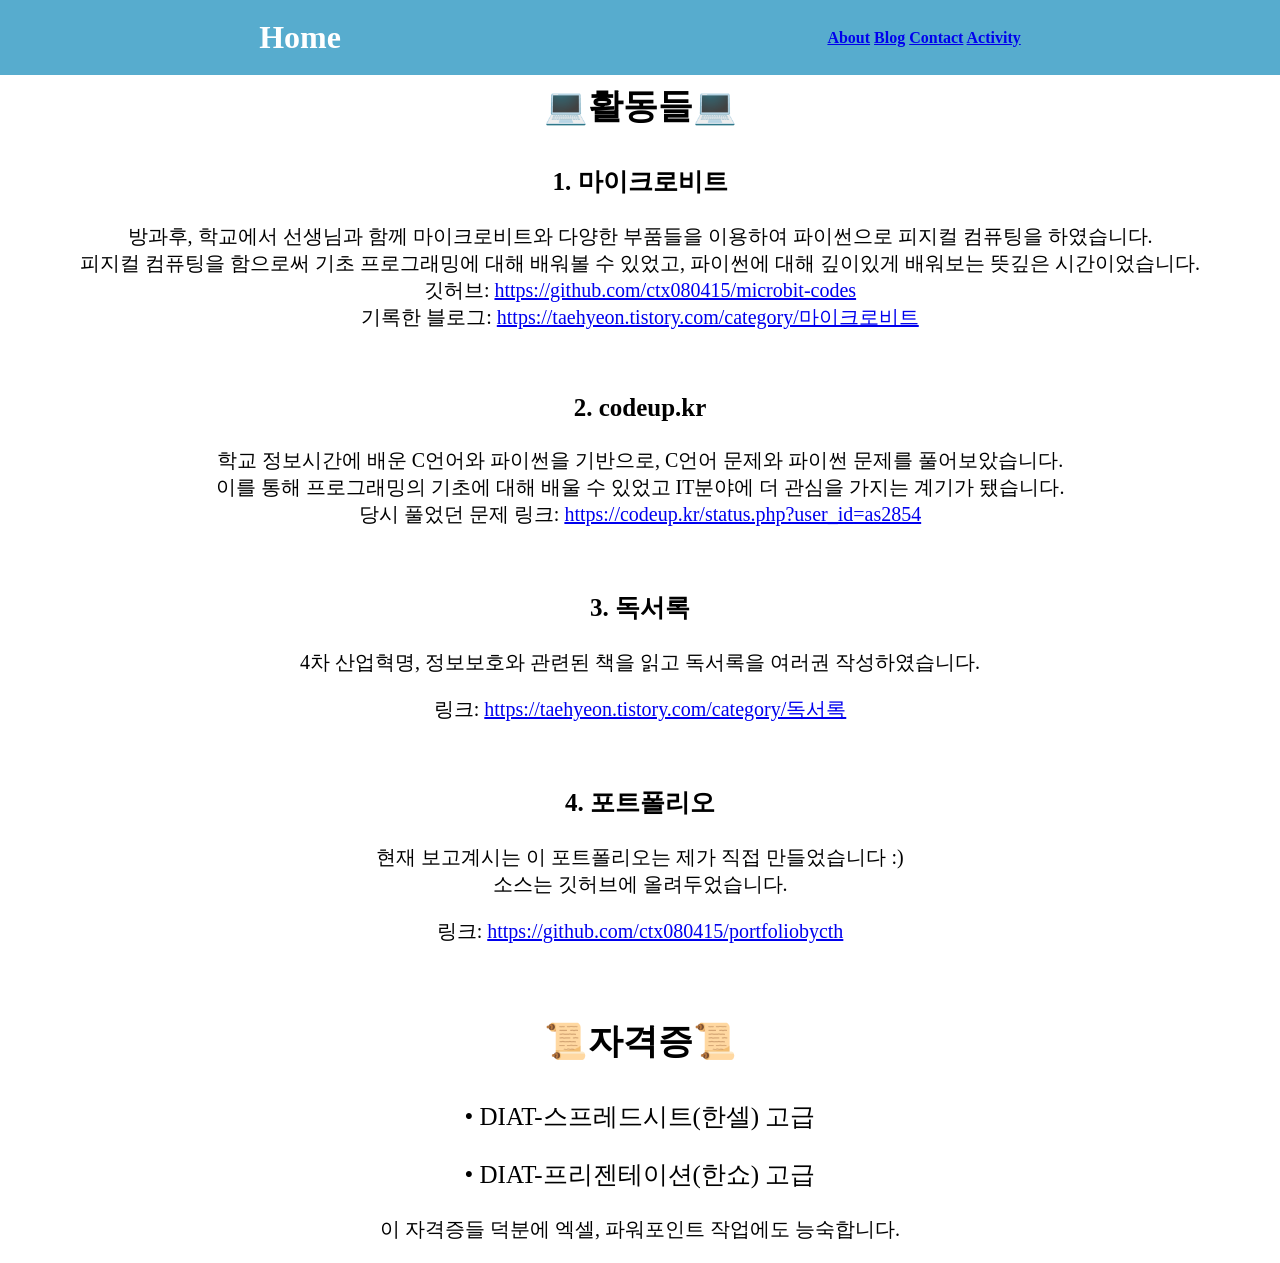
==== career.html @ 009727eb "포트폴리오 1차 업로드" ====
<header>
    <h1>Home</h1>
    <nav>
     <span class="about-button"><a href="main.html">About</a></span>
      <div class = 'click-about'>클릭해보세요!</div>
      <span class="about-button"><a href="https://taehyeon.tistory.com/">Blog</a></span>
      <div class = 'click-about'>클릭해보세요!</div>
      <span class="about-button"><a href="contact.html">Contact</a></span>
      <div class = 'click-about'>클릭해보세요!</div>
      <span class="about-button"><a href="career.html">Activity</a></span>
      <div class = 'click-about'>클릭해보세요!</div>
    </nav>
    <link rel="stylesheet" href="career.css">
    </header>
    <body>
        <div><p class="smalltitle">💻활동들💻</div></p>
        <div><p class="project">1. 마이크로비트</p></div>
        <span><p class="abtproject">방과후, 학교에서 선생님과 함께 마이크로비트와 다양한 부품들을 이용하여 파이썬으로 피지컬 컴퓨팅을 하였습니다.<br>
        피지컬 컴퓨팅을 함으로써 기초 프로그래밍에 대해 배워볼 수 있었고, 파이썬에 대해 깊이있게 배워보는 뜻깊은 시간이었습니다.<br>
        깃허브: <a href="https://github.com/ctx080415/microbit-codes">https://github.com/ctx080415/microbit-codes</a><br>
        기록한 블로그: <a href="https://taehyeon.tistory.com/category/마이크로비트">https://taehyeon.tistory.com/category/마이크로비트</a></p></span>
        <br>
        <div><p class="project">2. codeup.kr</div>
        <span><p class="abtproject">학교 정보시간에 배운 C언어와 파이썬을 기반으로, C언어 문제와 파이썬 문제를 풀어보았습니다.<br>
            이를 통해 프로그래밍의 기초에 대해 배울 수 있었고 IT분야에 더 관심을 가지는 계기가 됐습니다.<br>
            당시 풀었던 문제 링크: <a href="https://codeup.kr/status.php?user_id=as2854">https://codeup.kr/status.php?user_id=as2854</a></p></span>
        <br>
        <div><p class="project">3. 독서록</div>
        <span><p class = "abtproject">4차 산업혁명, 정보보호와 관련된 책을 읽고 독서록을 여러권 작성하였습니다.</p>
        <p class = "abtproject">링크: <a href="https://taehyeon.tistory.com/category/%EB%8F%85%EC%84%9C%EB%A1%9D">https://taehyeon.tistory.com/category/독서록</a></p></span>
        <br>
        <div><p class="project">4. 포트폴리오</div>
            <span><p class = "abtproject">현재 보고계시는 이 포트폴리오는 제가 직접 만들었습니다 :)<br>소스는 깃허브에 올려두었습니다.</p>
            <p class = "abtproject">링크: <a href="https://github.com/ctx080415/portfoliobycth">https://github.com/ctx080415/portfoliobycth</a></p></span>
        <br>
        <div><p class="smalltitle">📜자격증📜</div></p>
        <div><p class="certification">• DIAT-스프레드시트(한셀) 고급</p></div>
        <div><p class="certification">• DIAT-프리젠테이션(한쇼) 고급</p></div>
        <span><p class = "abtproject">이 자격증들 덕분에 엑셀, 파워포인트 작업에도 능숙합니다.</p></span>
        
    </body>
---- career.css ----
header {
    position: fixed;
    top: 0;
    left: 0;
    right: 0;
    
    height: 75px;
    padding: 1rem;
    color: white;
    background: rgb(87, 172, 206);
    font-weight: bold;
    display: flex;
    justify-content: space-around;
    align-items: center;
  }
  .wrapper {
    width: 100%;
    height: 300px;
    background-size: cover;
    padding: 0%;
  }

  .about-button:hover{
    background-color: rgb(135, 188, 209);
    cursor:pointer
  }

  .click-about {
   padding: 10px 1px;
    background-color: #444444;
    border-radius: 15px;
    color: #ffffff;
    display: none;
    font-size: 15px;
    opacity: 0;
    transition: all ease 0.5s;
  }
  .about-button:hover + .click-about {
    display: block;
    float: bottom;
    position: absolute;
    opacity: 1;
  }



  main {
/*     padding: 1rem;
 */    height: 100%;  
  }
  
  body {
    padding-top: 75px;
  }

  * {
    box-sizing: border-box;
  }

.project {
    text-align: center;
    font-size: 25px;
    font-weight: bold;
}
.abtproject {
    text-align: center;
    font-size: 20px;
}
.smalltitle {
    text-align: center;
    font-size: 35px;
    font-weight: bold;
}
.certification {
  text-align: center;
  font-size: 25px;
}
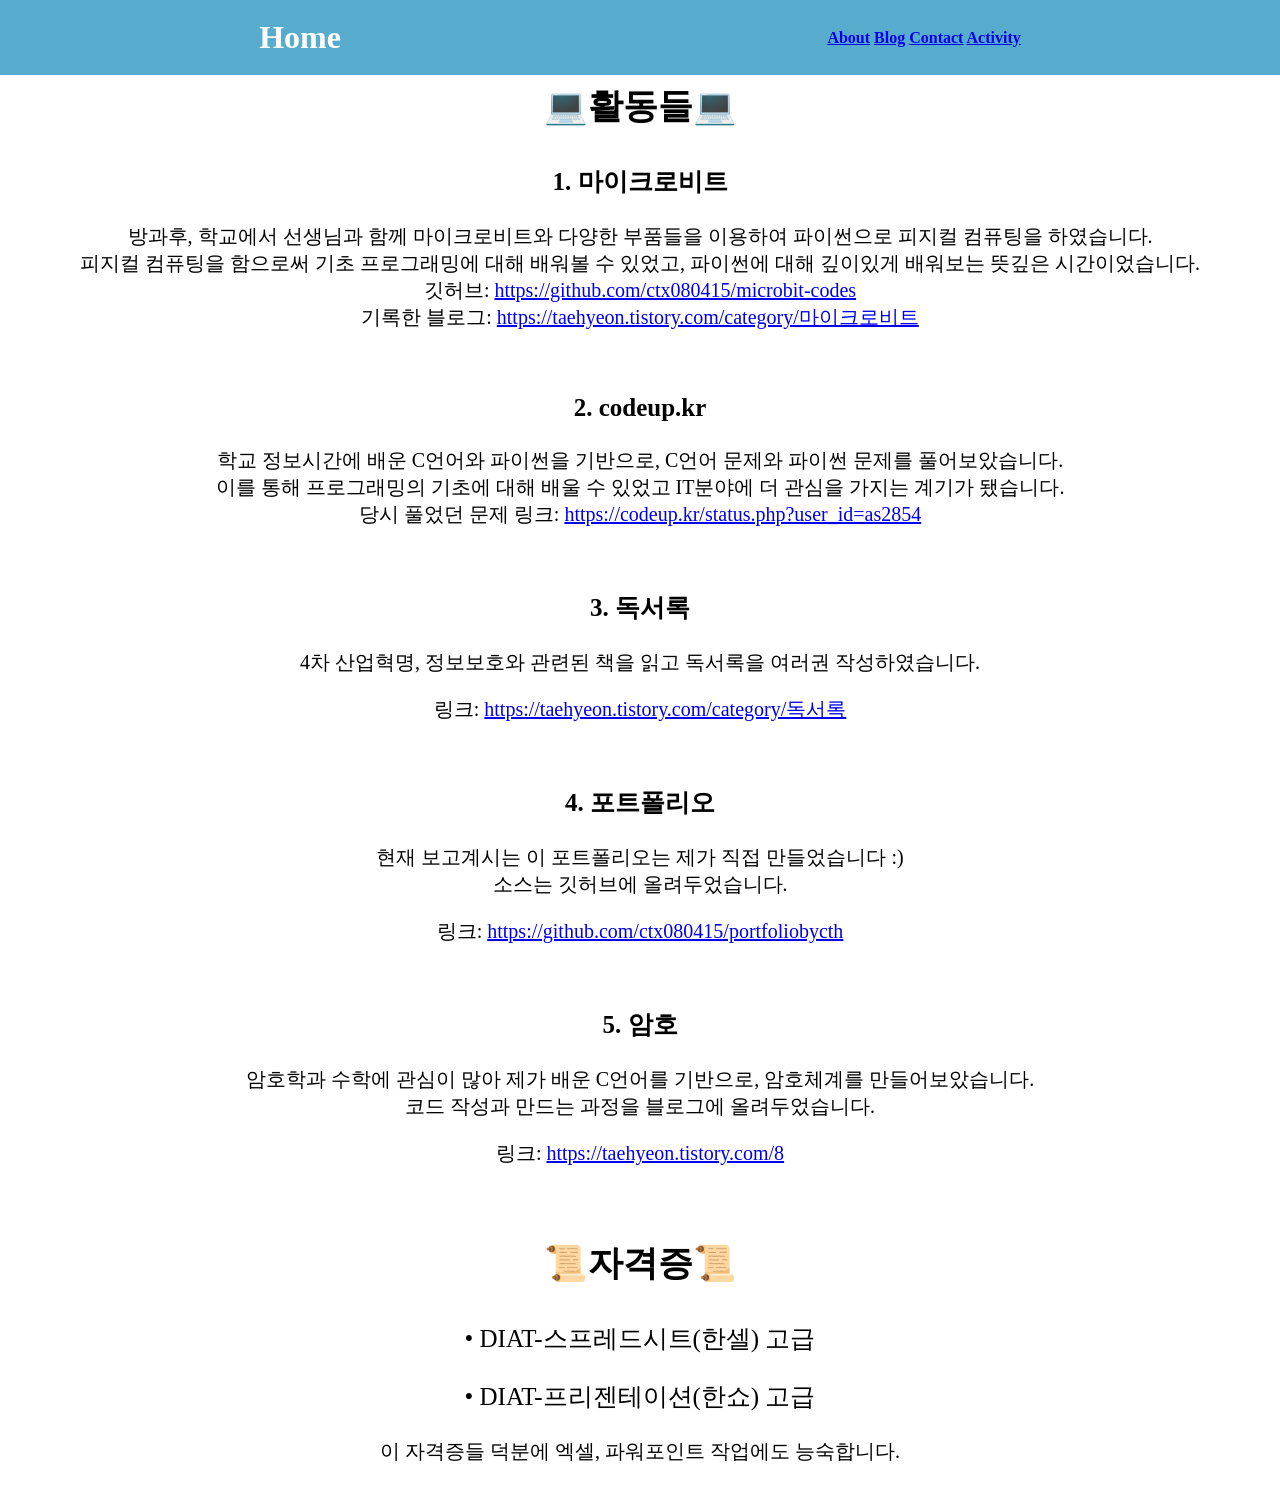
==== commit c05d0fac: "내용 추가" ====
--- a/career.html
+++ b/career.html
@@ -33,9 +33,13 @@
             <span><p class = "abtproject">현재 보고계시는 이 포트폴리오는 제가 직접 만들었습니다 :)<br>소스는 깃허브에 올려두었습니다.</p>
             <p class = "abtproject">링크: <a href="https://github.com/ctx080415/portfoliobycth">https://github.com/ctx080415/portfoliobycth</a></p></span>
         <br>
+        <div><p class="project">5. 암호</div>
+            <span><p class = "abtproject">암호학과 수학에 관심이 많아 제가 배운 C언어를 기반으로, 암호체계를 만들어보았습니다.<br>코드 작성과 만드는 과정을 블로그에 올려두었습니다.</p>
+            <p class = "abtproject">링크: <a href="https://taehyeon.tistory.com/8">https://taehyeon.tistory.com/8</a></p></span>
+        <br>
         <div><p class="smalltitle">📜자격증📜</div></p>
         <div><p class="certification">• DIAT-스프레드시트(한셀) 고급</p></div>
         <div><p class="certification">• DIAT-프리젠테이션(한쇼) 고급</p></div>
         <span><p class = "abtproject">이 자격증들 덕분에 엑셀, 파워포인트 작업에도 능숙합니다.</p></span>
         
-    </body>+    </body>
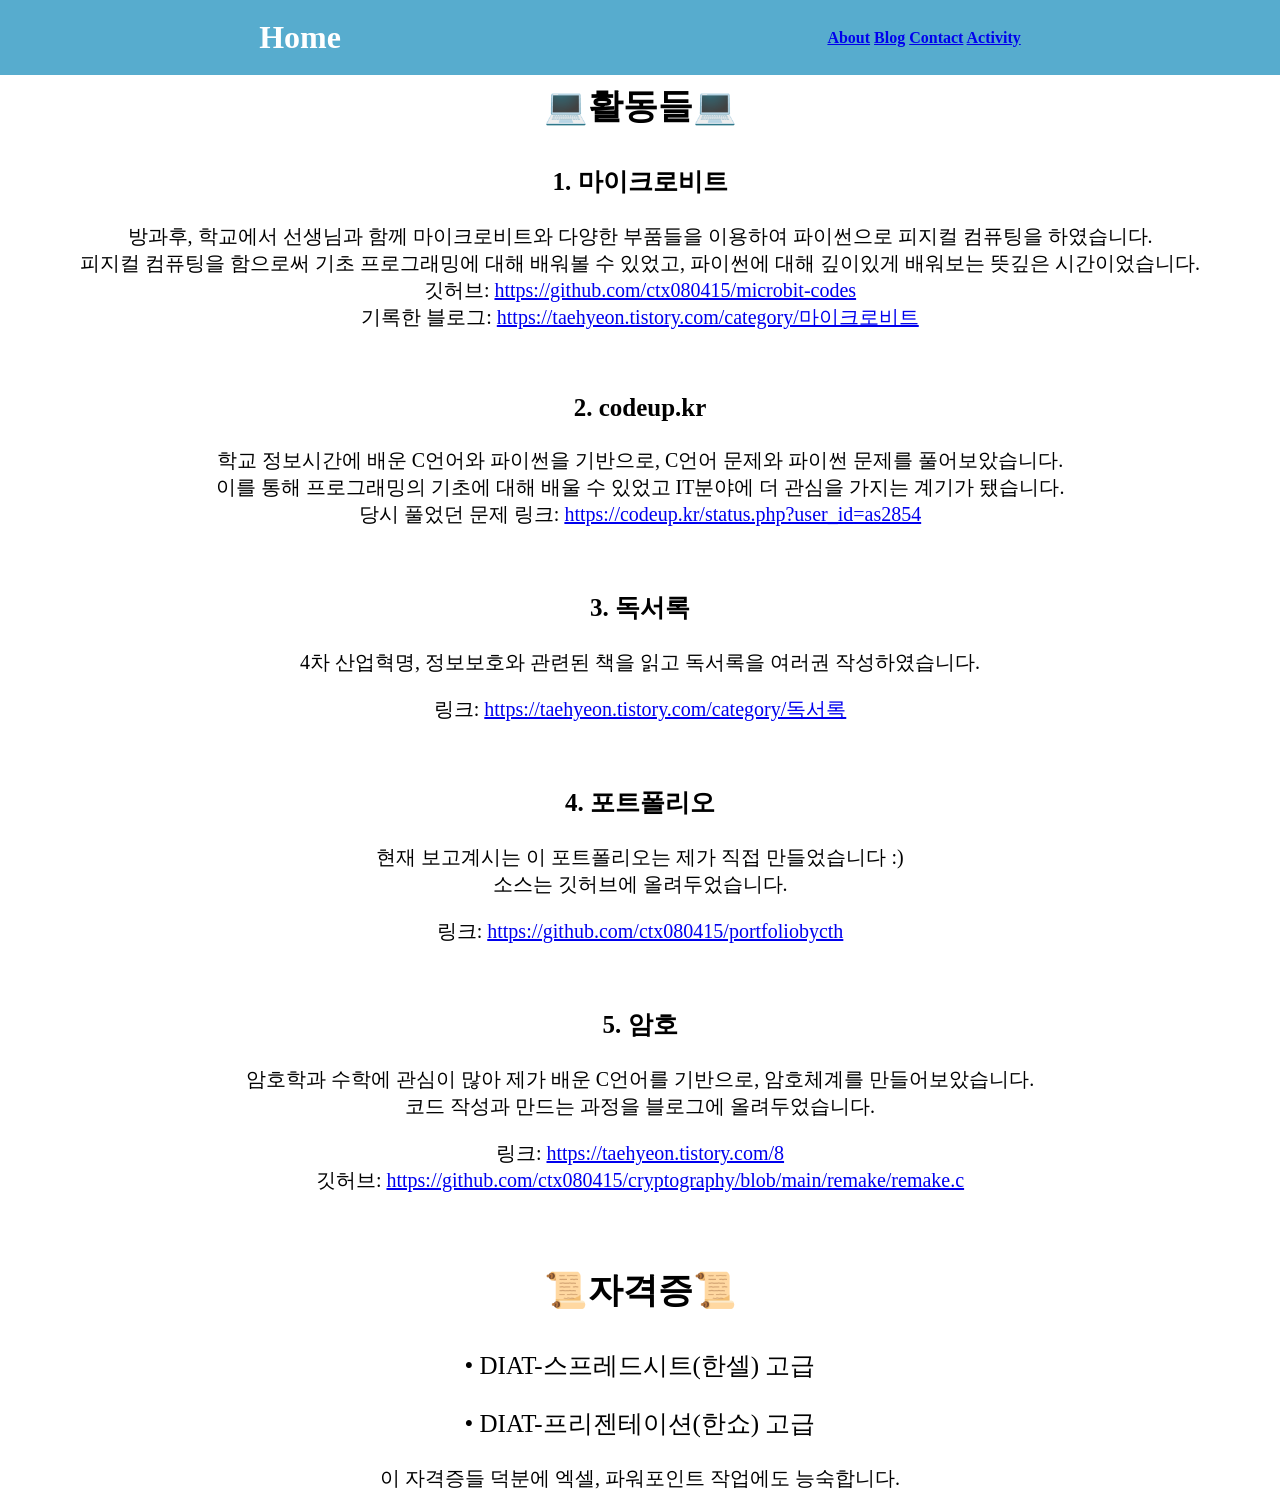
==== commit a54c4e14: "일부 수정" ====
--- a/career.html
+++ b/career.html
@@ -1,45 +1,46 @@
-<header>
-    <h1>Home</h1>
-    <nav>
-     <span class="about-button"><a href="main.html">About</a></span>
-      <div class = 'click-about'>클릭해보세요!</div>
-      <span class="about-button"><a href="https://taehyeon.tistory.com/">Blog</a></span>
-      <div class = 'click-about'>클릭해보세요!</div>
-      <span class="about-button"><a href="contact.html">Contact</a></span>
-      <div class = 'click-about'>클릭해보세요!</div>
-      <span class="about-button"><a href="career.html">Activity</a></span>
-      <div class = 'click-about'>클릭해보세요!</div>
-    </nav>
-    <link rel="stylesheet" href="career.css">
-    </header>
-    <body>
-        <div><p class="smalltitle">💻활동들💻</div></p>
-        <div><p class="project">1. 마이크로비트</p></div>
-        <span><p class="abtproject">방과후, 학교에서 선생님과 함께 마이크로비트와 다양한 부품들을 이용하여 파이썬으로 피지컬 컴퓨팅을 하였습니다.<br>
-        피지컬 컴퓨팅을 함으로써 기초 프로그래밍에 대해 배워볼 수 있었고, 파이썬에 대해 깊이있게 배워보는 뜻깊은 시간이었습니다.<br>
-        깃허브: <a href="https://github.com/ctx080415/microbit-codes">https://github.com/ctx080415/microbit-codes</a><br>
-        기록한 블로그: <a href="https://taehyeon.tistory.com/category/마이크로비트">https://taehyeon.tistory.com/category/마이크로비트</a></p></span>
-        <br>
-        <div><p class="project">2. codeup.kr</div>
-        <span><p class="abtproject">학교 정보시간에 배운 C언어와 파이썬을 기반으로, C언어 문제와 파이썬 문제를 풀어보았습니다.<br>
-            이를 통해 프로그래밍의 기초에 대해 배울 수 있었고 IT분야에 더 관심을 가지는 계기가 됐습니다.<br>
-            당시 풀었던 문제 링크: <a href="https://codeup.kr/status.php?user_id=as2854">https://codeup.kr/status.php?user_id=as2854</a></p></span>
-        <br>
-        <div><p class="project">3. 독서록</div>
-        <span><p class = "abtproject">4차 산업혁명, 정보보호와 관련된 책을 읽고 독서록을 여러권 작성하였습니다.</p>
-        <p class = "abtproject">링크: <a href="https://taehyeon.tistory.com/category/%EB%8F%85%EC%84%9C%EB%A1%9D">https://taehyeon.tistory.com/category/독서록</a></p></span>
-        <br>
-        <div><p class="project">4. 포트폴리오</div>
-            <span><p class = "abtproject">현재 보고계시는 이 포트폴리오는 제가 직접 만들었습니다 :)<br>소스는 깃허브에 올려두었습니다.</p>
-            <p class = "abtproject">링크: <a href="https://github.com/ctx080415/portfoliobycth">https://github.com/ctx080415/portfoliobycth</a></p></span>
-        <br>
-        <div><p class="project">5. 암호</div>
-            <span><p class = "abtproject">암호학과 수학에 관심이 많아 제가 배운 C언어를 기반으로, 암호체계를 만들어보았습니다.<br>코드 작성과 만드는 과정을 블로그에 올려두었습니다.</p>
-            <p class = "abtproject">링크: <a href="https://taehyeon.tistory.com/8">https://taehyeon.tistory.com/8</a></p></span>
-        <br>
-        <div><p class="smalltitle">📜자격증📜</div></p>
-        <div><p class="certification">• DIAT-스프레드시트(한셀) 고급</p></div>
-        <div><p class="certification">• DIAT-프리젠테이션(한쇼) 고급</p></div>
-        <span><p class = "abtproject">이 자격증들 덕분에 엑셀, 파워포인트 작업에도 능숙합니다.</p></span>
-        
-    </body>
+    <header>
+        <h1>Home</h1>
+        <nav>
+        <span class="about-button"><a href="main.html">About</a></span>
+        <div class = 'click-about'>클릭해보세요!</div>
+        <span class="about-button"><a href="https://taehyeon.tistory.com/">Blog</a></span>
+        <div class = 'click-about'>클릭해보세요!</div>
+        <span class="about-button"><a href="contact.html">Contact</a></span>
+        <div class = 'click-about'>클릭해보세요!</div>
+        <span class="about-button"><a href="career.html">Activity</a></span>
+        <div class = 'click-about'>클릭해보세요!</div>
+        </nav>
+        <link rel="stylesheet" href="career.css">
+        </header>
+        <body>
+            <div><p class="smalltitle">💻활동들💻</div></p>
+            <div><p class="project">1. 마이크로비트</p></div>
+            <span><p class="abtproject">방과후, 학교에서 선생님과 함께 마이크로비트와 다양한 부품들을 이용하여 파이썬으로 피지컬 컴퓨팅을 하였습니다.<br>
+            피지컬 컴퓨팅을 함으로써 기초 프로그래밍에 대해 배워볼 수 있었고, 파이썬에 대해 깊이있게 배워보는 뜻깊은 시간이었습니다.<br>
+            깃허브: <a href="https://github.com/ctx080415/microbit-codes">https://github.com/ctx080415/microbit-codes</a><br>
+            기록한 블로그: <a href="https://taehyeon.tistory.com/category/마이크로비트">https://taehyeon.tistory.com/category/마이크로비트</a></p></span>
+            <br>
+            <div><p class="project">2. codeup.kr</div>
+            <span><p class="abtproject">학교 정보시간에 배운 C언어와 파이썬을 기반으로, C언어 문제와 파이썬 문제를 풀어보았습니다.<br>
+                이를 통해 프로그래밍의 기초에 대해 배울 수 있었고 IT분야에 더 관심을 가지는 계기가 됐습니다.<br>
+                당시 풀었던 문제 링크: <a href="https://codeup.kr/status.php?user_id=as2854">https://codeup.kr/status.php?user_id=as2854</a></p></span>
+            <br>
+            <div><p class="project">3. 독서록</div>
+            <span><p class = "abtproject">4차 산업혁명, 정보보호와 관련된 책을 읽고 독서록을 여러권 작성하였습니다.</p>
+            <p class = "abtproject">링크: <a href="https://taehyeon.tistory.com/category/%EB%8F%85%EC%84%9C%EB%A1%9D">https://taehyeon.tistory.com/category/독서록</a></p></span>
+            <br>
+            <div><p class="project">4. 포트폴리오</div>
+                <span><p class = "abtproject">현재 보고계시는 이 포트폴리오는 제가 직접 만들었습니다 :)<br>소스는 깃허브에 올려두었습니다.</p>
+                <p class = "abtproject">링크: <a href="https://github.com/ctx080415/portfoliobycth">https://github.com/ctx080415/portfoliobycth</a></p></span>
+            <br>
+            <div><p class="project">5. 암호</div>
+                <span><p class = "abtproject">암호학과 수학에 관심이 많아 제가 배운 C언어를 기반으로, 암호체계를 만들어보았습니다.<br>코드 작성과 만드는 과정을 블로그에 올려두었습니다.</p>
+                <p class = "abtproject">링크: <a href="https://taehyeon.tistory.com/8">https://taehyeon.tistory.com/8</a><br>
+                깃허브: <a href="https://github.com/ctx080415/cryptography/blob/main/remake/remake.c">https://github.com/ctx080415/cryptography/blob/main/remake/remake.c</a></p></span>
+            <br>
+            <div><p class="smalltitle">📜자격증📜</div></p>
+            <div><p class="certification">• DIAT-스프레드시트(한셀) 고급</p></div>
+            <div><p class="certification">• DIAT-프리젠테이션(한쇼) 고급</p></div>
+            <span><p class = "abtproject">이 자격증들 덕분에 엑셀, 파워포인트 작업에도 능숙합니다.</p></span>
+            
+        </body>
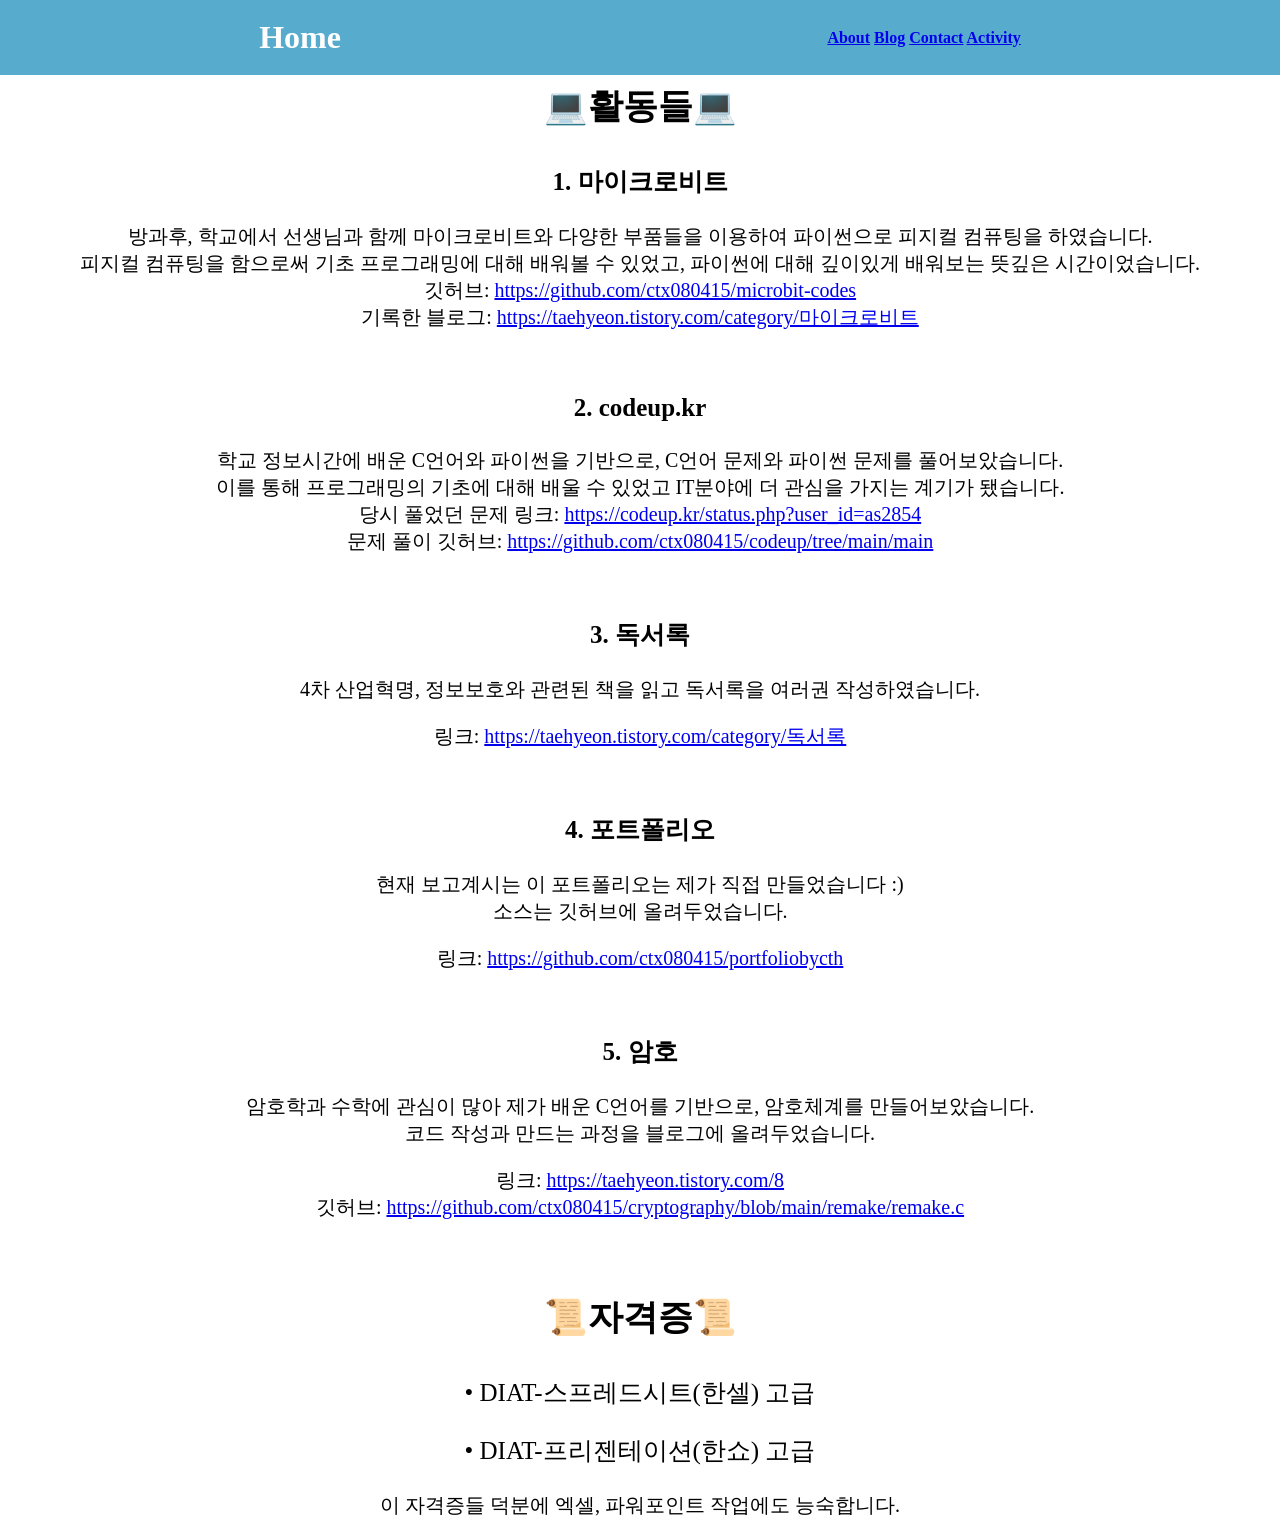
==== commit 93cee2b7: "일부 수정" ====
--- a/career.html
+++ b/career.html
@@ -23,7 +23,8 @@
             <div><p class="project">2. codeup.kr</div>
             <span><p class="abtproject">학교 정보시간에 배운 C언어와 파이썬을 기반으로, C언어 문제와 파이썬 문제를 풀어보았습니다.<br>
                 이를 통해 프로그래밍의 기초에 대해 배울 수 있었고 IT분야에 더 관심을 가지는 계기가 됐습니다.<br>
-                당시 풀었던 문제 링크: <a href="https://codeup.kr/status.php?user_id=as2854">https://codeup.kr/status.php?user_id=as2854</a></p></span>
+                당시 풀었던 문제 링크: <a href="https://codeup.kr/status.php?user_id=as2854">https://codeup.kr/status.php?user_id=as2854</a><br>
+                문제 풀이 깃허브: <a href="https://github.com/ctx080415/codeup/tree/main/main">https://github.com/ctx080415/codeup/tree/main/main</a></p></span>
             <br>
             <div><p class="project">3. 독서록</div>
             <span><p class = "abtproject">4차 산업혁명, 정보보호와 관련된 책을 읽고 독서록을 여러권 작성하였습니다.</p>
